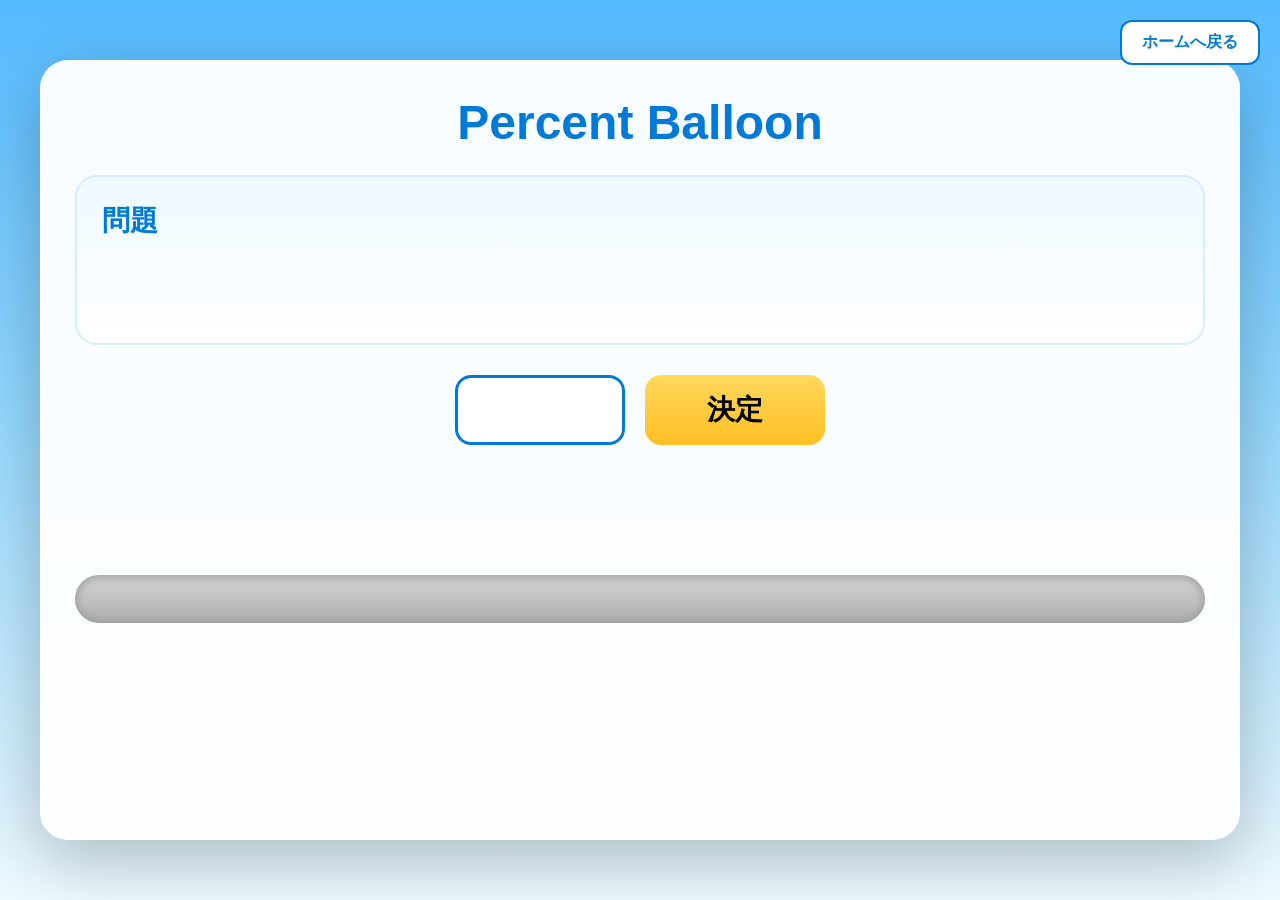
==== play.html @ a220842a "Initial commit" ====
<!DOCTYPE html>
<html lang="ja">

<head>

<meta charset="UTF-8">

<meta name="viewport"
content="width=device-width, initial-scale=1.0">

<title>Play</title>

<link
rel="stylesheet"
href="css/style.css">

</head>

<body>

<div id="game">

<h1>

Percent Balloon

</h1>

<div id="questionBox">

<div id="questionTitle">

問題

</div>

<div id="question">

</div>

</div>

<div id="answerArea">

<input

id="answerInput"

type="number"

min="0"

max="100"

>

<button id="submitButton">

決定

</button>

</div>

<div id="mainScreen">

<div id="percentBar">

<div id="markerLayer">

</div>

<div id="colorBar">

<div id="fillBar">

</div>

</div>

<div id="tickContainer">

</div>

</div>

</div>

<div id="resultArea">

<div id="differenceText">

</div>

<div id="scoreText">

</div>

</div>

<button

id="homeButton"

class="backButton"

>

ホームへ戻る

</button>

</div>

<script src="js/config.js"></script>
<script src="js/room.js"></script>
<script src="js/game.js"></script>
<script src="js/ui.js"></script>
<script src="js/animation.js"></script>
<script src="js/play.js"></script>

</body>

</html>
---- css/style.css ----
/*==================================================
 Percent Balloon v2
 style.css
 Part1
 リセット・共通・ホーム画面
==================================================*/

/*=========================================
    RESET
=========================================*/

*{
    margin:0;
    padding:0;
    box-sizing:border-box;
}

html,
body{

    width:100%;
    height:100%;

    font-family:
    "Yu Gothic",
    "Meiryo",
    sans-serif;

    overflow:hidden;

}

/*=========================================
    BODY
=========================================*/

body{

    background:
    linear-gradient(
        180deg,
        #55bbff 0%,
        #93d8ff 45%,
        #eefbff 100%
    );

    display:flex;

    justify-content:center;

    align-items:center;

    color:#222;

}

/*=========================================
    共通
=========================================*/

button,
input{

    font-family:inherit;

}

button{

    cursor:pointer;

    transition:.2s;

}

button:hover{

    transform:scale(1.05);

}

button:active{

    transform:scale(.98);

}

input{

    outline:none;

}

/*=========================================
    HOME
=========================================*/

.homeContainer{

    width:650px;

    background:
    rgba(255,255,255,.94);

    border-radius:30px;

    padding:60px;

    box-shadow:
    0 20px 60px
    rgba(0,0,0,.25);

    display:flex;

    flex-direction:column;

    align-items:center;

}

/*=========================================
    TITLE
=========================================*/

.title{

    font-size:56px;

    color:#0082df;

    margin-bottom:55px;

    font-weight:bold;

    text-shadow:

    0 3px 0 white,

    0 6px 10px
    rgba(0,0,0,.15);

}

/*=========================================
    HOME BUTTON
=========================================*/

.homeButton{

    width:320px;

    height:80px;

    border:none;

    border-radius:18px;

    margin:15px;

    font-size:28px;

    font-weight:bold;

    color:white;

}

/* 出題者 */

#hostButton{

    background:

    linear-gradient(

        180deg,

        #ff6f6f,

        #ff4343

    );

}

#hostButton:hover{

    background:

    linear-gradient(

        180deg,

        #ff8080,

        #ff4f4f

    );

}

/* 回答者 */

#playButton{

    background:

    linear-gradient(

        180deg,

        #3faeff,

        #008cff

    );

}

#playButton:hover{

    background:

    linear-gradient(

        180deg,

        #59bbff,

        #1698ff

    );

}

/*=========================================
    共通コンテナ
=========================================*/

.hostContainer,
.playContainer,
.gameContainer{

    width:1200px;

    background:
    rgba(255,255,255,.95);

    border-radius:28px;

    padding:35px;

    box-shadow:

    0 20px 70px

    rgba(0,0,0,.25);

}

/*=========================================
    見出し
=========================================*/

h1{

    text-align:center;

    color:#0079d7;

    font-size:48px;

    margin-bottom:25px;

}

/*=========================================
    戻るボタン
=========================================*/

.backButton{

    position:fixed;

    top:20px;

    right:20px;

    width:140px;

    height:45px;

    border:none;

    border-radius:12px;

    background:white;

    color:#0079d7;

    font-size:16px;

    font-weight:bold;

    border:2px solid #0079d7;

}

.backButton:hover{

    background:#eaf6ff;

}

/*=========================================
    雲（共通）
=========================================*/

.cloud{

    position:absolute;

    background:white;

    border-radius:999px;

    opacity:.9;

}

.cloud::before,
.cloud::after{

    content:"";

    position:absolute;

    background:white;

    border-radius:50%;

}

.cloud::before{

    width:60px;

    height:60px;

    left:20px;

    top:-25px;

}

.cloud::after{

    width:80px;

    height:80px;

    right:20px;

    top:-35px;

}

/*=========================================
    非表示
=========================================*/

.hidden{

    display:none !important;

}


/*==================================================
 Percent Balloon v2
 style.css
 Part2
 出題者画面・回答者画面
==================================================*/

/*=========================================
    HOST
=========================================*/

#roomPanel{

    display:flex;

    justify-content:center;

    align-items:center;

    margin-bottom:25px;

    font-size:24px;

    font-weight:bold;

}

#roomId{

    margin-left:10px;

    color:#ff5c5c;

    font-size:34px;

    letter-spacing:3px;

}

/*=========================================
    QUESTION EDITOR
=========================================*/

#questionEditor{

    display:flex;

    justify-content:center;

    align-items:center;

    gap:15px;

    margin-bottom:30px;

    flex-wrap:wrap;

}

#questionInput{

    width:520px;

    height:55px;

    padding:0 18px;

    border-radius:12px;

    border:2px solid #6fbfff;

    font-size:22px;

}

#answerInput{

    width:120px;

    height:55px;

    text-align:center;

    border-radius:12px;

    border:2px solid #6fbfff;

    font-size:24px;

    font-weight:bold;

}

#questionInput:focus,
#answerInput:focus{

    border-color:#008cff;

    box-shadow:
    0 0 8px rgba(0,140,255,.35);

}

/*=========================================
    HOST BUTTONS
=========================================*/

.hostButtons{

    display:flex;

    justify-content:center;

    gap:20px;

    margin-top:25px;

}

.hostButtons button,
#addQuestionButton{

    min-width:180px;

    height:55px;

    border:none;

    border-radius:14px;

    background:

    linear-gradient(
        180deg,
        #ffd85c,
        #ffbf24
    );

    font-size:22px;

    font-weight:bold;

    color:#333;

}

.hostButtons button:hover,
#addQuestionButton:hover{

    filter:brightness(1.05);

}

/*=========================================
    QUESTION LIST
=========================================*/

#questionList{

    width:100%;

    height:360px;

    overflow-y:auto;

    margin-top:20px;

    padding:15px;

    background:#f8fcff;

    border-radius:16px;

    border:2px solid #cfe9ff;

}

.questionItem{

    display:flex;

    justify-content:space-between;

    align-items:center;

    padding:14px 18px;

    margin-bottom:10px;

    border-radius:12px;

    background:white;

    box-shadow:
    0 2px 8px rgba(0,0,0,.08);

}

.questionText{

    font-size:20px;

}

.questionAnswer{

    color:#007ad8;

    font-weight:bold;

    font-size:22px;

}

/*=========================================
    PLAY
=========================================*/

#game{

    width:1200px;

    background:
    rgba(255,255,255,.95);

    border-radius:28px;

    padding:35px;

    box-shadow:

    0 20px 70px

    rgba(0,0,0,.25);

}

/*=========================================
    QUESTION BOX
=========================================*/

#questionBox{

    width:100%;

    min-height:170px;

    border-radius:22px;

    background:

    linear-gradient(
        180deg,
        #eef9ff,
        #ffffff
    );

    border:2px solid #d7ecff;

    padding:25px;

}

#questionTitle{

    font-size:28px;

    color:#007ad8;

    font-weight:bold;

    margin-bottom:20px;

}

#question{

    text-align:center;

    font-size:38px;

    font-weight:bold;

    line-height:1.5;

}

/*=========================================
    ANSWER AREA
=========================================*/

#answerArea{

    margin-top:30px;

    display:flex;

    justify-content:center;

    align-items:center;

    gap:20px;

}

#answerArea input{

    width:170px;

    height:70px;

    border-radius:16px;

    border:3px solid #007ad8;

    background:white;

    font-size:40px;

    font-weight:bold;

    text-align:center;

}

#submitButton{

    width:180px;

    height:70px;

    border:none;

    border-radius:16px;

    background:

    linear-gradient(
        180deg,
        #ffd85c,
        #ffbf24
    );

    font-size:28px;

    font-weight:bold;

}

#submitButton:hover{

    filter:brightness(1.05);

}

/*=========================================
    RESULT
=========================================*/

#resultArea{

    margin-top:40px;

    min-height:90px;

    display:flex;

    flex-direction:column;

    justify-content:center;

    align-items:center;

    gap:10px;

}

#differenceText{

    font-size:36px;

    color:#007ad8;

    font-weight:bold;

}

#scoreText{

    font-size:28px;

    color:#444;

    font-weight:bold;

}


/*==================================================
 Percent Balloon v2
 style.css
 Part3
 パーセントバー・マーカー
==================================================*/

/*=========================================
    MAIN SCREEN
=========================================*/

#mainScreen{

    width:100%;

    margin-top:60px;

}

/*=========================================
    PERCENT BAR
=========================================*/

#percentBar{

    position:relative;

    width:100%;

    height:170px;

}

/*=========================================
    BAR BACKGROUND
=========================================*/

#colorBar{

    position:absolute;

    left:0;

    top:70px;

    width:100%;

    height:48px;

    border-radius:30px;

    overflow:hidden;

    background:

    linear-gradient(
        180deg,
        #d7d7d7,
        #ababab
    );

    box-shadow:

    inset 0 3px 10px
    rgba(0,0,0,.25);

}

/*=========================================
    COLOR BAR
=========================================*/

#fillBar{

    width:0%;

    height:100%;

    border-radius:30px;

    background:

    linear-gradient(
        90deg,

        #00b8ff 0%,

        #00ff95 30%,

        #ffe600 65%,

        #ff9800 85%,

        #ff4d4d 100%

    );

}

/*=========================================
    TICKS
=========================================*/

#tickContainer{

    position:absolute;

    top:0;

    left:0;

    width:100%;

    height:170px;

    display:flex;

    justify-content:space-between;

    z-index:5;

}

/*=========================================
    TICK
=========================================*/

.tick{

    position:relative;

    width:1px;

    height:170px;

}

/*=========================================
    TICK LINE
=========================================*/

.tick::before{

    content:"";

    position:absolute;

    left:-1px;

    bottom:52px;

    width:2px;

    height:16px;

    background:white;

}

.tick.major::before{

    height:32px;

}

/*=========================================
    NUMBER
=========================================*/

.tick span{

    position:absolute;

    top:0;

    left:50%;

    transform:translateX(-50%);

    font-size:15px;

    font-weight:bold;

    color:#006fd0;

}

/*=========================================
    MARKER LAYER
=========================================*/

#markerLayer{

    position:absolute;

    left:0;

    top:0;

    width:100%;

    height:170px;

    pointer-events:none;

    z-index:30;

}

/*=========================================
    CURRENT MARKER
=========================================*/

.currentMarker{

    position:absolute;

    top:94px;

    width:34px;

    height:34px;

    border-radius:50%;

    transform:translate(-50%,-50%);

    background:#ff4141;

    border:4px solid white;

    box-shadow:

    0 0 12px
    rgba(0,0,0,.35);

}

/*=========================================
    ANSWER MARKER
=========================================*/

.answerMarker{

    position:absolute;

    top:8px;

    transform:translateX(-50%);

    display:flex;

    flex-direction:column;

    align-items:center;

}

/*=========================================
    CORRECT MARKER
=========================================*/

.correctMarker{

    position:absolute;

    top:8px;

    transform:translateX(-50%);

    display:flex;

    flex-direction:column;

    align-items:center;

}

/*=========================================
    TRIANGLE
=========================================*/

.answerMarker .triangle,
.correctMarker .triangle{

    width:0;

    height:0;

    border-left:12px solid transparent;

    border-right:12px solid transparent;

    border-top:20px solid;

}

.answerMarker .triangle{

    border-top-color:#ff9800;

}

.correctMarker .triangle{

    border-top-color:#00b84f;

}

/*=========================================
    VALUE
=========================================*/

.answerMarker .value,
.correctMarker .value{

    margin-top:6px;

    min-width:70px;

    padding:4px 10px;

    text-align:center;

    border-radius:10px;

    background:white;

    font-size:20px;

    font-weight:bold;

    box-shadow:

    0 2px 8px
    rgba(0,0,0,.25);

}

.correctMarker .value{

    color:#009245;

}

.answerMarker .value{

    color:#ff7a00;

}

/*=========================================
    BAR GLOW
=========================================*/

#fillBar{

    box-shadow:

    0 0 12px
    rgba(0,190,255,.6);

}

/*=========================================
    DISABLED
=========================================*/

button:disabled{

    opacity:.5;

    cursor:not-allowed;

}

input:disabled{

    background:#efefef;

}


/*==================================================
 Percent Balloon v2
 style.css
 Part4
 アニメーション・演出・風船用
==================================================*/

/*=========================================
    FADE
=========================================*/

.fadeIn{
    animation:fadeIn .4s ease;
}

.fadeOut{
    animation:fadeOut .4s ease forwards;
}

@keyframes fadeIn{

    from{
        opacity:0;
    }

    to{
        opacity:1;
    }

}

@keyframes fadeOut{

    from{
        opacity:1;
    }

    to{
        opacity:0;
    }

}

/*=========================================
    POP
=========================================*/

.pop{

    animation:pop .25s;

}

@keyframes pop{

    0%{

        transform:scale(.8);

    }

    60%{

        transform:scale(1.15);

    }

    100%{

        transform:scale(1);

    }

}

/*=========================================
    SHAKE
=========================================*/

.shake{

    animation:shake .35s;

}

@keyframes shake{

    0%{transform:translateX(0);}

    15%{transform:translateX(-8px);}

    30%{transform:translateX(8px);}

    45%{transform:translateX(-6px);}

    60%{transform:translateX(6px);}

    75%{transform:translateX(-3px);}

    100%{transform:translateX(0);}

}

/*=========================================
    FLASH
=========================================*/

.flash{

    animation:flash .25s 3;

}

@keyframes flash{

    50%{

        opacity:.2;

    }

}

/*=========================================
    GLOW
=========================================*/

.glow{

    animation:glow 1s infinite alternate;

}

@keyframes glow{

    from{

        box-shadow:

        0 0 8px rgba(255,255,255,.3);

    }

    to{

        box-shadow:

        0 0 25px rgba(255,255,255,.9);

    }

}

/*=========================================
    BAR GLOW
=========================================*/

.barGlow{

    animation:barGlow .4s infinite alternate;

}

@keyframes barGlow{

    from{

        filter:brightness(1);

    }

    to{

        filter:brightness(1.3);

    }

}

/*=========================================
    RESULT
=========================================*/

.resultShow{

    animation:resultShow .5s;

}

@keyframes resultShow{

    from{

        transform:translateY(20px);

        opacity:0;

    }

    to{

        transform:translateY(0);

        opacity:1;

    }

}

/*=========================================
    ZOOM
=========================================*/

.zoom{

    animation:zoom .3s;

}

@keyframes zoom{

    from{

        transform:scale(.9);

    }

    to{

        transform:scale(1);

    }

}

/*=========================================
    CLOUD
=========================================*/

.cloudMove{

    animation:cloudMove 90s linear infinite;

}

@keyframes cloudMove{

    from{

        transform:translateX(-300px);

    }

    to{

        transform:translateX(calc(100vw + 300px));

    }

}

/*=========================================
    CURRENT MARKER
=========================================*/

.currentMarker.move{

    transition:left .05s linear;

}

/*=========================================
    TENSION MODE
=========================================*/

.tension #fillBar{

    box-shadow:

    0 0 20px rgba(255,220,0,.9),

    0 0 35px rgba(255,170,0,.6);

}

.tension .currentMarker{

    animation:pulse .25s infinite alternate;

}

@keyframes pulse{

    from{

        transform:translate(-50%,-50%) scale(1);

    }

    to{

        transform:translate(-50%,-50%) scale(1.2);

    }

}

/*=========================================
    SUCCESS
=========================================*/

.success{

    animation:success .5s;

}

@keyframes success{

    0%{

        transform:scale(1);

    }

    30%{

        transform:scale(1.25);

    }

    100%{

        transform:scale(1);

    }

}

/*=========================================
    FUTURE BALLOON
=========================================*/

.balloon{

    display:none;

}

.balloon.enable{

    display:block;

}

.balloonCanvas{

    width:100%;

    height:400px;

}

/*=========================================
    UTILITY
=========================================*/

.noSelect{

    user-select:none;

}

.pointerNone{

    pointer-events:none;

}

.center{

    display:flex;

    justify-content:center;

    align-items:center;

}
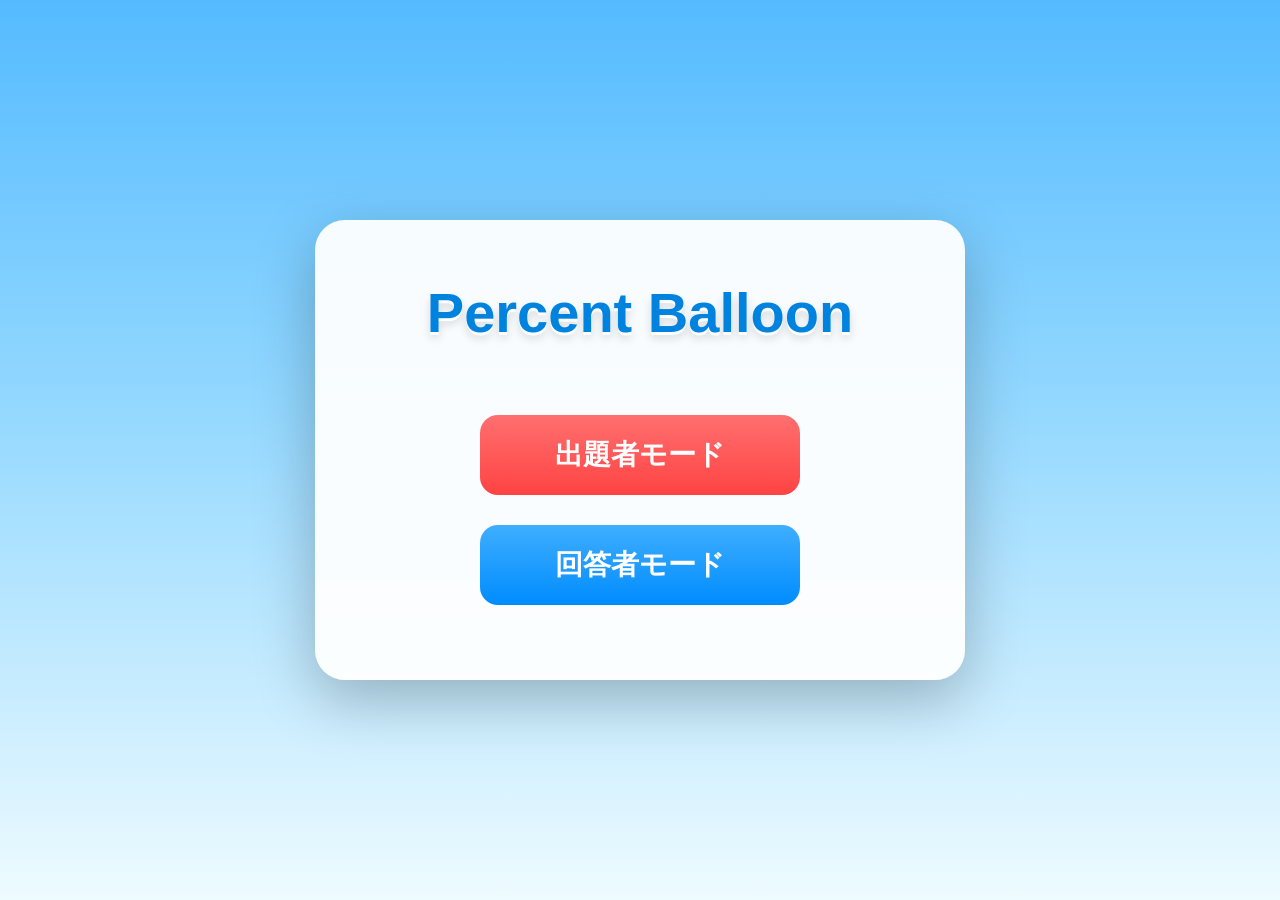
==== commit 0b4e5893: "2026/7/7　8:42" ====
--- a/play.html
+++ b/play.html
@@ -30,7 +30,6 @@
 
 <div id="questionTitle">
 
-問題
 
 </div>
 
@@ -56,7 +55,6 @@
 
 <button id="submitButton">
 
-決定
 
 </button>
 
@@ -106,8 +104,6 @@
 
 >
 
-ホームへ戻る
-
 </button>
 
 </div>
